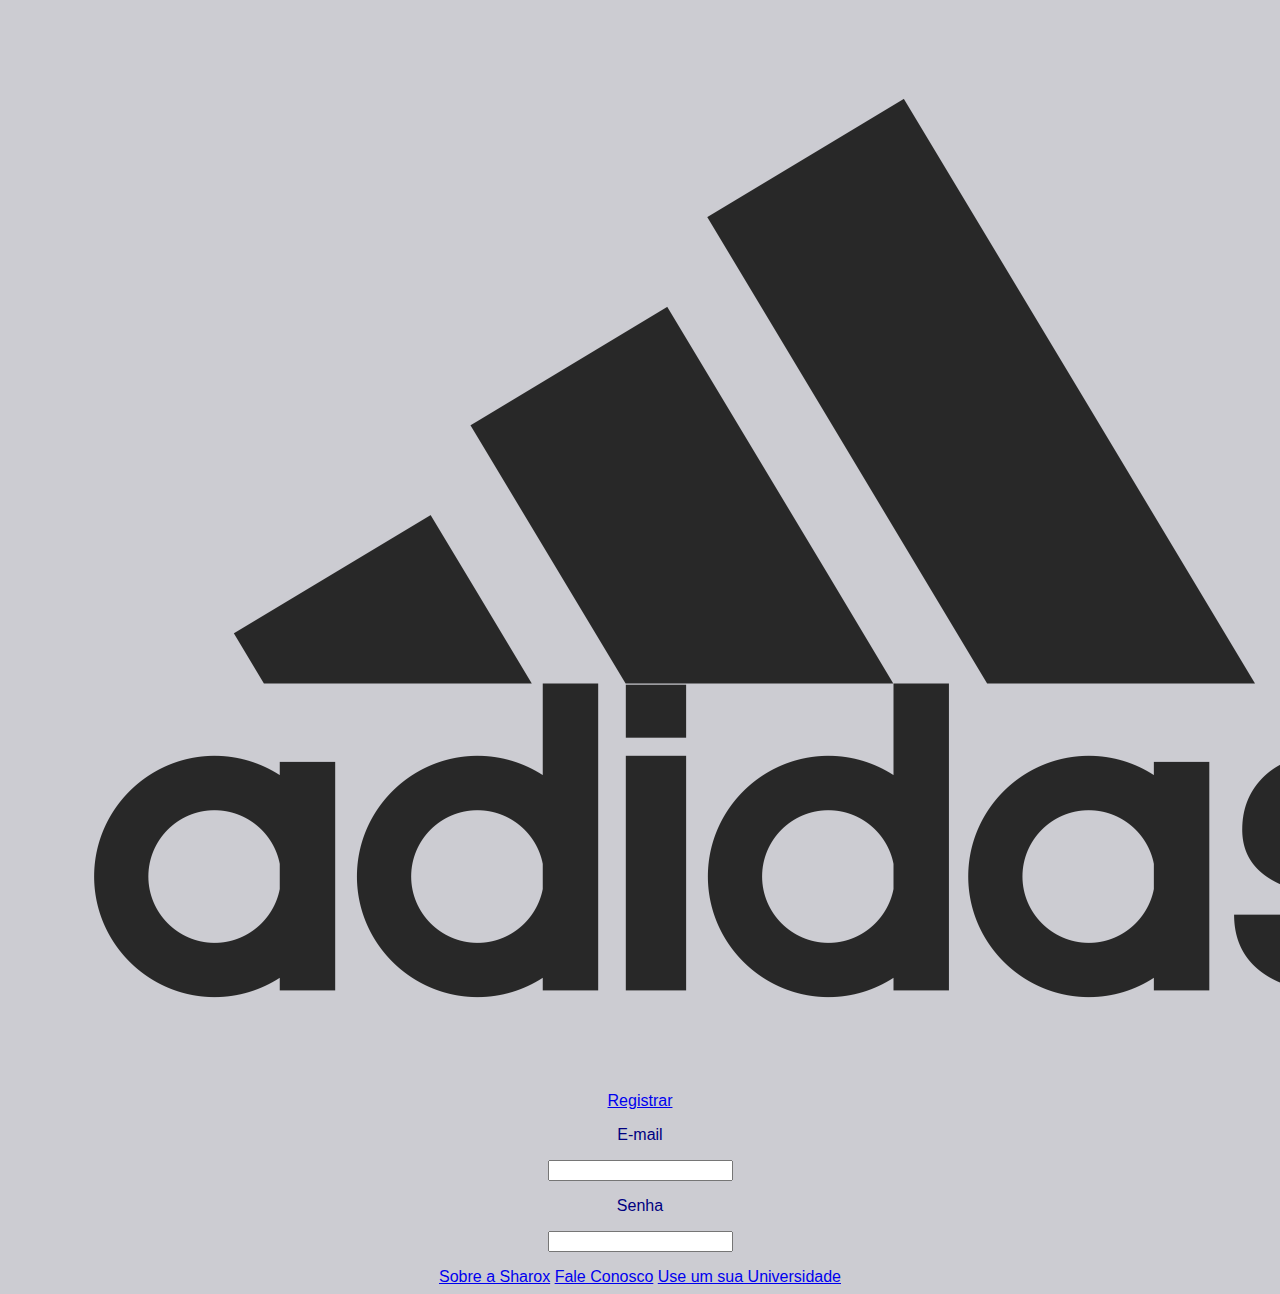
==== index.html @ 1d8500ff "Pré Desenho do Projeto" ====
<!DOCTYPE html>
<html>
<head>
	<meta charset="utf8">
	<link rel="stylesheet" href="css/default.css">
	<link rel="stylesheet" href="css/index.css">
	<title>Sharox</title>
</head>

<body>
	<div id="loginHeader">
		<img id="logoHeader" src="./img/logoHeader.png">
		<a href="registrar.html">Registrar</a>
	</div>

	<div id="loginLogin">
		<p>E-mail</p>
		<p><label for = "email"></label><input type="text" id="email" required></p>
		<p>Senha</p>
		<p><label for="senha"></label><input type="text" id="senha" required></p>
	</div>

	<footer>
		<a href = "sobre.html">Sobre a Sharox</a>
		<a href = "faleconosco.html">Fale Conosco</a>
		<a href = "use.html">Use um sua Universidade</a>
	</footer>
</body>
</html>
---- css/default.css ----
body {
	background-color: #ccccd2;
	--background-image: url(eothuonetahu.jpg);
	--border-color:;
	--border-style:;
	color: navy;
	font-family: "Arial", "Helvetica", sans-serif;
	text-align: center;
}

#loginHeader {

}

img#logoHeader {
	width = 50px;
	height = 50px;
}
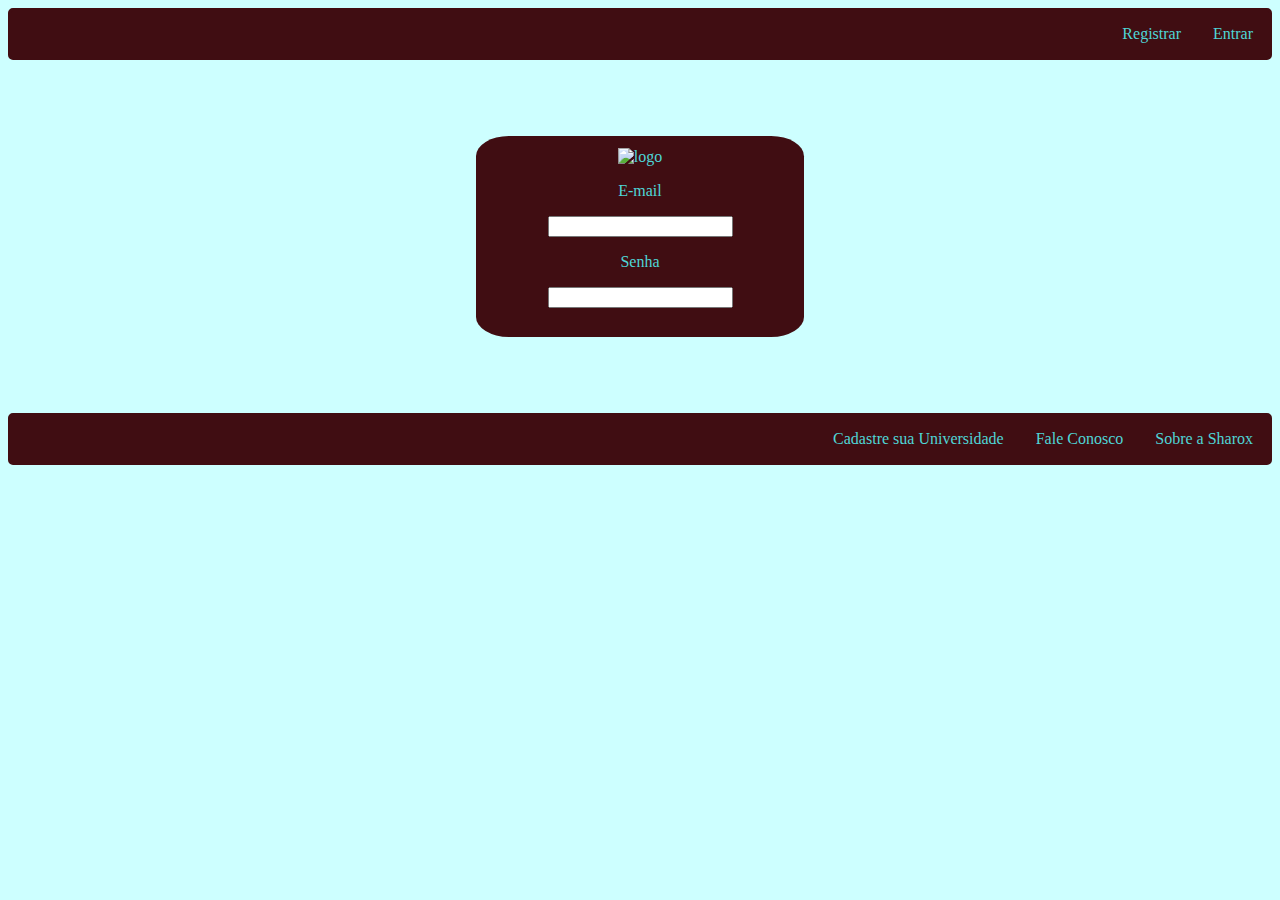
==== commit b436cd85: "Antes do Apache" ====
--- a/index.html
+++ b/index.html
@@ -1,29 +1,36 @@
 <!DOCTYPE html>
 <html>
 <head>
-	<meta charset="utf8">
+	<meta charset="utf-8">
 	<link rel="stylesheet" href="css/default.css">
-	<link rel="stylesheet" href="css/index.css">
-	<title>Sharox</title>
+	<link rel="stylesheet" href="css/login.css">
+	<link rel="stylesheet" href="css/bars.css">
+	<title>Sharox - Login</title>
 </head>
 
 <body>
-	<div id="loginHeader">
-		<img id="logoHeader" src="./img/logoHeader.png">
-		<a href="registrar.html">Registrar</a>
+	<div class="bars">
+	  <ul>
+	    <li><a href="login.html">Entrar</a></li>
+	    <li><a href="register.html">Registrar</a></li>
+	  </ul>
 	</div>
 
-	<div id="loginLogin">
+	<div id="loginInput">
+		<img src="./img/logo.png" alt="logo">
 		<p>E-mail</p>
-		<p><label for = "email"></label><input type="text" id="email" required></p>
+		<p><input type="email" required></p>
 		<p>Senha</p>
-		<p><label for="senha"></label><input type="text" id="senha" required></p>
+		<p><input type="password" required></p>
 	</div>
 
-	<footer>
-		<a href = "sobre.html">Sobre a Sharox</a>
-		<a href = "faleconosco.html">Fale Conosco</a>
-		<a href = "use.html">Use um sua Universidade</a>
-	</footer>
+	<div class="bars">
+	    <ul>
+	    <li><a href = "about.html">Sobre a Sharox</a></li>
+	    <li><a href = "contact.html">Fale Conosco</a></li>
+	    <li><a href = "use.html">Cadastre sua Universidade</a></li>
+	  </ul>
+	</div>
+
 </body>
 </html>
--- a/css/default.css
+++ b/css/default.css
@@ -1,18 +1,6 @@
+/*    	400D12	4FD5D6	FF0000	CDFFFF*/
+
 body {
-	background-color: #ccccd2;
-	--background-image: url(eothuonetahu.jpg);
-	--border-color:;
-	--border-style:;
-	color: navy;
-	font-family: "Arial", "Helvetica", sans-serif;
-	text-align: center;
+  background-color: #CDFFFF;
+  text-align: center;
 }
-
-#loginHeader {
-
-}
-
-img#logoHeader {
-	width = 50px;
-	height = 50px;
-}
--- a/css/login.css
+++ b/css/login.css
@@ -0,0 +1,48 @@
+ul {
+  list-style-type: none;
+  margin: 0;
+  padding: 0;
+  overflow: hidden;
+  background-color: #400d12;
+  border-style: solid;
+  border-color: #400d12;
+  border-radius: 5px;
+}
+
+li {
+  float: right;
+  display: inline;
+}
+
+li:last-child {
+  border-left: none;
+}
+
+li a {
+  display: block;
+  color: #4FD5D6;
+  text-align: center;
+  padding: 14px 16px;
+  text-decoration: none;
+  border-radius: 5px;
+}
+
+li a:hover {
+  background-color: #4FD5D6;
+  color: #400d12;
+  border-left: none;
+}
+
+#loginInput {
+  color: #4fd5d6;
+  background-color: #400d12;
+  border-radius: 10%;
+  margin: 6% 37%;
+  padding-bottom: 1%;
+  padding-top: 1%;
+}
+
+#loginInput img {
+  height: 100px;
+  width: 100px;
+}
